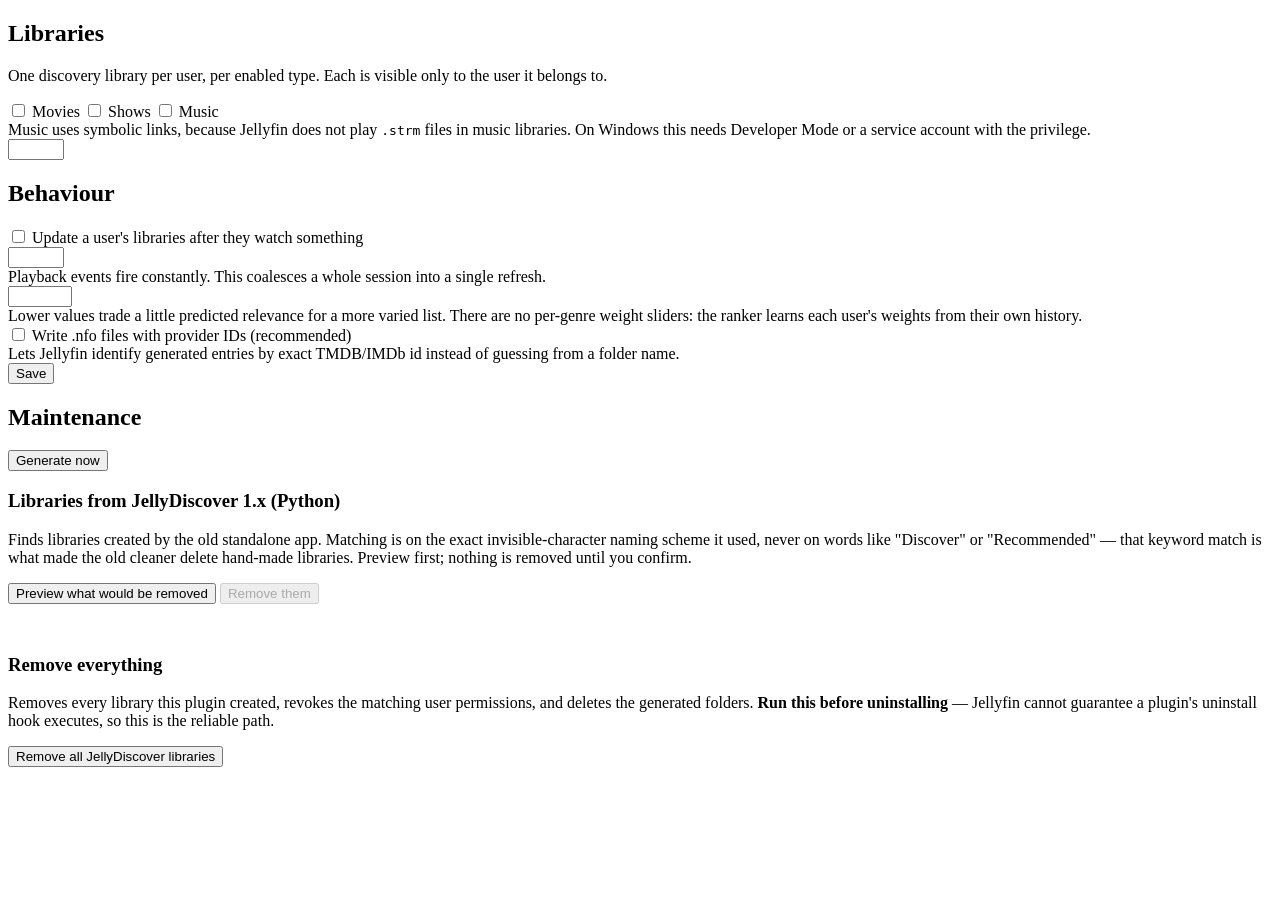
==== src/Jellyfin.Plugin.JellyDiscover/Configuration/configPage.html @ c4bacf26 "JellyDiscover 2.0 beta — native Jellyfin plugin rewrite Complete ground-up rewrite from standalone P" ====
<!DOCTYPE html>
<html lang="en">
<head>
    <meta charset="utf-8">
    <title>JellyDiscover</title>
</head>
<body>
<div id="JellyDiscoverConfigPage" data-role="page" class="page type-interior pluginConfigurationPage"
     data-controller="__plugin/JellyDiscover/configPage.js">
    <div data-role="content">
        <div class="content-primary">

            <form id="jdConfigForm">
                <div class="verticalSection">
                    <h2 class="sectionTitle">Libraries</h2>
                    <p class="fieldDescription">
                        One discovery library per user, per enabled type. Each is visible only to
                        the user it belongs to.
                    </p>

                    <label class="checkboxContainer">
                        <input is="emby-checkbox" type="checkbox" id="jdEnableMovies" />
                        <span>Movies</span>
                    </label>
                    <label class="checkboxContainer">
                        <input is="emby-checkbox" type="checkbox" id="jdEnableShows" />
                        <span>Shows</span>
                    </label>
                    <label class="checkboxContainer">
                        <input is="emby-checkbox" type="checkbox" id="jdEnableMusic" />
                        <span>Music</span>
                    </label>
                    <div class="fieldDescription">
                        Music uses symbolic links, because Jellyfin does not play
                        <code>.strm</code> files in music libraries. On Windows this needs
                        Developer Mode or a service account with the privilege.
                    </div>

                    <div class="inputContainer">
                        <input is="emby-input" type="number" id="jdCount" min="5" max="100"
                               label="Recommendations per library" />
                    </div>
                </div>

                <div class="verticalSection">
                    <h2 class="sectionTitle">Behaviour</h2>

                    <label class="checkboxContainer">
                        <input is="emby-checkbox" type="checkbox" id="jdRefreshOnWatch" />
                        <span>Update a user's libraries after they watch something</span>
                    </label>

                    <div class="inputContainer">
                        <input is="emby-input" type="number" id="jdDebounce" min="1" max="120"
                               label="Wait this many minutes after activity before refreshing" />
                        <div class="fieldDescription">
                            Playback events fire constantly. This coalesces a whole session into
                            a single refresh.
                        </div>
                    </div>

                    <div class="inputContainer">
                        <input is="emby-input" type="number" id="jdDiversity" min="0" max="1" step="0.01"
                               label="Relevance vs variety (1.00 = pure relevance)" />
                        <div class="fieldDescription">
                            Lower values trade a little predicted relevance for a more varied list.
                            There are no per-genre weight sliders: the ranker learns each user's
                            weights from their own history.
                        </div>
                    </div>

                    <label class="checkboxContainer">
                        <input is="emby-checkbox" type="checkbox" id="jdWriteNfo" />
                        <span>Write .nfo files with provider IDs (recommended)</span>
                    </label>
                    <div class="fieldDescription">
                        Lets Jellyfin identify generated entries by exact TMDB/IMDb id instead of
                        guessing from a folder name.
                    </div>
                </div>

                <div>
                    <button is="emby-button" type="submit" class="raised button-submit block">
                        <span>Save</span>
                    </button>
                </div>
            </form>

            <div class="verticalSection">
                <h2 class="sectionTitle">Maintenance</h2>

                <button is="emby-button" type="button" id="jdRun" class="raised block">
                    <span>Generate now</span>
                </button>

                <br />
                <h3>Libraries from JellyDiscover 1.x (Python)</h3>
                <p class="fieldDescription">
                    Finds libraries created by the old standalone app. Matching is on the exact
                    invisible-character naming scheme it used, never on words like "Discover" or
                    "Recommended" — that keyword match is what made the old cleaner delete
                    hand-made libraries. Preview first; nothing is removed until you confirm.
                </p>
                <button is="emby-button" type="button" id="jdLegacyPreview" class="raised block">
                    <span>Preview what would be removed</span>
                </button>
                <button is="emby-button" type="button" id="jdLegacyApply" class="raised block" disabled>
                    <span>Remove them</span>
                </button>
                <pre id="jdLegacyOut" style="white-space:pre-wrap;"></pre>

                <br />
                <h3>Remove everything</h3>
                <p class="fieldDescription">
                    Removes every library this plugin created, revokes the matching user
                    permissions, and deletes the generated folders. <strong>Run this before
                    uninstalling</strong> — Jellyfin cannot guarantee a plugin's uninstall hook
                    executes, so this is the reliable path.
                </p>
                <button is="emby-button" type="button" id="jdRemoveAll" class="raised block button-delete">
                    <span>Remove all JellyDiscover libraries</span>
                </button>
                <pre id="jdStatusOut" style="white-space:pre-wrap;"></pre>
            </div>

        </div>
    </div>

    <script type="text/javascript">
        (function () {
            var pluginId = '6f1a7c48-2b3d-4a91-9d0e-5c7b8e2f4a11';

            function page() {
                return document.querySelector('#JellyDiscoverConfigPage');
            }

            function url(path) {
                return ApiClient.getUrl('JellyDiscover/' + path);
            }

            function show(id, value) {
                page().querySelector(id).textContent =
                    typeof value === 'string' ? value : JSON.stringify(value, null, 2);
            }

            document.querySelector('#JellyDiscoverConfigPage')
                .addEventListener('pageshow', function () {
                    Dashboard.showLoadingMsg();
                    ApiClient.getPluginConfiguration(pluginId).then(function (config) {
                        var p = page();
                        p.querySelector('#jdEnableMovies').checked = config.EnableMovies;
                        p.querySelector('#jdEnableShows').checked = config.EnableShows;
                        p.querySelector('#jdEnableMusic').checked = config.EnableMusic;
                        p.querySelector('#jdCount').value = config.RecommendationCount;
                        p.querySelector('#jdRefreshOnWatch').checked = config.RefreshOnWatch;
                        p.querySelector('#jdDebounce').value = config.RefreshDebounceMinutes;
                        p.querySelector('#jdDiversity').value = config.DiversityLambda;
                        p.querySelector('#jdWriteNfo').checked = config.WriteNfoFiles;
                        Dashboard.hideLoadingMsg();
                    });
                });

            document.querySelector('#jdConfigForm').addEventListener('submit', function (e) {
                e.preventDefault();
                Dashboard.showLoadingMsg();
                ApiClient.getPluginConfiguration(pluginId).then(function (config) {
                    var p = page();
                    config.EnableMovies = p.querySelector('#jdEnableMovies').checked;
                    config.EnableShows = p.querySelector('#jdEnableShows').checked;
                    config.EnableMusic = p.querySelector('#jdEnableMusic').checked;
                    config.RecommendationCount = parseInt(p.querySelector('#jdCount').value, 10);
                    config.RefreshOnWatch = p.querySelector('#jdRefreshOnWatch').checked;
                    config.RefreshDebounceMinutes = parseInt(p.querySelector('#jdDebounce').value, 10);
                    config.DiversityLambda = parseFloat(p.querySelector('#jdDiversity').value);
                    config.WriteNfoFiles = p.querySelector('#jdWriteNfo').checked;
                    ApiClient.updatePluginConfiguration(pluginId, config).then(function (result) {
                        Dashboard.processPluginConfigurationUpdateResult(result);
                    });
                });
                return false;
            });

            document.querySelector('#jdRun').addEventListener('click', function () {
                ApiClient.ajax({ type: 'POST', url: url('Run') }).then(function () {
                    Dashboard.alert('Generation started. Watch Scheduled Tasks for progress.');
                });
            });

            document.querySelector('#jdLegacyPreview').addEventListener('click', function () {
                Dashboard.showLoadingMsg();
                ApiClient.ajax({ type: 'GET', url: url('Legacy'), dataType: 'json' })
                    .then(function (result) {
                        Dashboard.hideLoadingMsg();
                        show('#jdLegacyOut', result);
                        page().querySelector('#jdLegacyApply').disabled = result.Count === 0;
                    });
            });

            document.querySelector('#jdLegacyApply').addEventListener('click', function () {
                Dashboard.confirm(
                    'Remove the previewed 1.x libraries? Their content folders are left on disk.',
                    'Remove legacy libraries',
                    function (confirmed) {
                        if (!confirmed) { return; }
                        Dashboard.showLoadingMsg();
                        ApiClient.ajax({ type: 'POST', url: url('Legacy/Apply'), dataType: 'json' })
                            .then(function (result) {
                                Dashboard.hideLoadingMsg();
                                show('#jdLegacyOut', result);
                            });
                    });
            });

            document.querySelector('#jdRemoveAll').addEventListener('click', function () {
                Dashboard.confirm(
                    'Remove every library JellyDiscover created, and delete its generated content?',
                    'Remove everything',
                    function (confirmed) {
                        if (!confirmed) { return; }
                        Dashboard.showLoadingMsg();
                        ApiClient.ajax({
                            type: 'POST',
                            url: url('RemoveEverything?dropLocalState=false'),
                            dataType: 'json'
                        }).then(function (result) {
                            Dashboard.hideLoadingMsg();
                            show('#jdStatusOut', result);
                        });
                    });
            });
        })();
    </script>
</div>
</body>
</html>
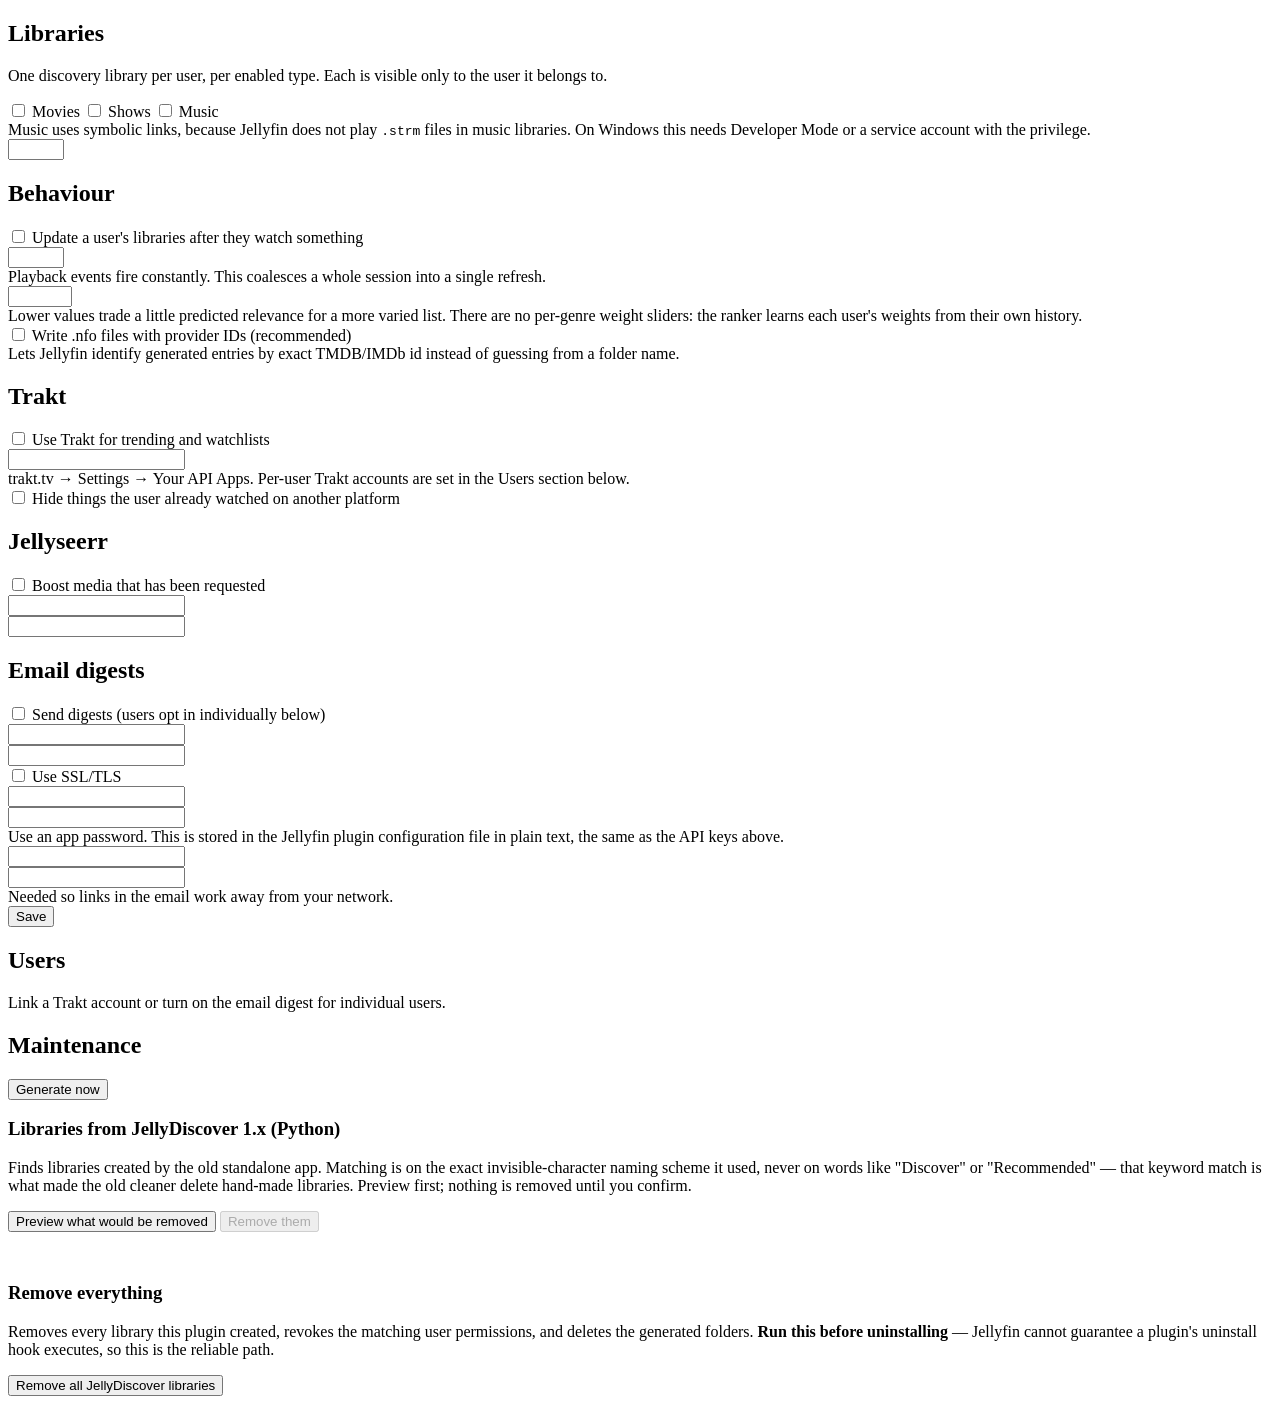
==== commit 3718ab0a: "Add collaborative filtering, Trakt, Jellyseerr and email digests Fills the three feature slots that " ====
--- a/src/Jellyfin.Plugin.JellyDiscover/Configuration/configPage.html
+++ b/src/Jellyfin.Plugin.JellyDiscover/Configuration/configPage.html
@@ -79,12 +79,90 @@
                     </div>
                 </div>
 
+                <div class="verticalSection">
+                    <h2 class="sectionTitle">Trakt</h2>
+                    <label class="checkboxContainer">
+                        <input is="emby-checkbox" type="checkbox" id="jdTraktEnabled" />
+                        <span>Use Trakt for trending and watchlists</span>
+                    </label>
+                    <div class="inputContainer">
+                        <input is="emby-input" type="text" id="jdTraktClientId" label="Trakt Client ID" />
+                        <div class="fieldDescription">
+                            trakt.tv &rarr; Settings &rarr; Your API Apps. Per-user Trakt accounts are
+                            set in the Users section below.
+                        </div>
+                    </div>
+                    <label class="checkboxContainer">
+                        <input is="emby-checkbox" type="checkbox" id="jdTraktExcludeWatched" />
+                        <span>Hide things the user already watched on another platform</span>
+                    </label>
+                </div>
+
+                <div class="verticalSection">
+                    <h2 class="sectionTitle">Jellyseerr</h2>
+                    <label class="checkboxContainer">
+                        <input is="emby-checkbox" type="checkbox" id="jdSeerrEnabled" />
+                        <span>Boost media that has been requested</span>
+                    </label>
+                    <div class="inputContainer">
+                        <input is="emby-input" type="text" id="jdSeerrUrl" label="Jellyseerr URL" />
+                    </div>
+                    <div class="inputContainer">
+                        <input is="emby-input" type="password" id="jdSeerrKey" label="API key" />
+                    </div>
+                </div>
+
+                <div class="verticalSection">
+                    <h2 class="sectionTitle">Email digests</h2>
+                    <label class="checkboxContainer">
+                        <input is="emby-checkbox" type="checkbox" id="jdEmailEnabled" />
+                        <span>Send digests (users opt in individually below)</span>
+                    </label>
+                    <div class="inputContainer">
+                        <input is="emby-input" type="text" id="jdSmtpHost" label="SMTP host" />
+                    </div>
+                    <div class="inputContainer">
+                        <input is="emby-input" type="number" id="jdSmtpPort" label="SMTP port" />
+                    </div>
+                    <label class="checkboxContainer">
+                        <input is="emby-checkbox" type="checkbox" id="jdSmtpSsl" />
+                        <span>Use SSL/TLS</span>
+                    </label>
+                    <div class="inputContainer">
+                        <input is="emby-input" type="text" id="jdSmtpUser" label="SMTP username" />
+                    </div>
+                    <div class="inputContainer">
+                        <input is="emby-input" type="password" id="jdSmtpPass" label="SMTP password" />
+                        <div class="fieldDescription">
+                            Use an app password. This is stored in the Jellyfin plugin configuration
+                            file in plain text, the same as the API keys above.
+                        </div>
+                    </div>
+                    <div class="inputContainer">
+                        <input is="emby-input" type="text" id="jdSmtpFrom" label="From address" />
+                    </div>
+                    <div class="inputContainer">
+                        <input is="emby-input" type="text" id="jdPublicUrl" label="Public server URL" />
+                        <div class="fieldDescription">
+                            Needed so links in the email work away from your network.
+                        </div>
+                    </div>
+                </div>
+
                 <div>
                     <button is="emby-button" type="submit" class="raised button-submit block">
                         <span>Save</span>
                     </button>
                 </div>
             </form>
+
+            <div class="verticalSection">
+                <h2 class="sectionTitle">Users</h2>
+                <p class="fieldDescription">
+                    Link a Trakt account or turn on the email digest for individual users.
+                </p>
+                <div id="jdUsers"></div>
+            </div>
 
             <div class="verticalSection">
                 <h2 class="sectionTitle">Maintenance</h2>
@@ -156,6 +234,21 @@
                         p.querySelector('#jdDebounce').value = config.RefreshDebounceMinutes;
                         p.querySelector('#jdDiversity').value = config.DiversityLambda;
                         p.querySelector('#jdWriteNfo').checked = config.WriteNfoFiles;
+                        p.querySelector('#jdTraktEnabled').checked = config.TraktEnabled;
+                        p.querySelector('#jdTraktClientId').value = config.TraktClientId || '';
+                        p.querySelector('#jdTraktExcludeWatched').checked = config.TraktExcludeWatched;
+                        p.querySelector('#jdSeerrEnabled').checked = config.JellyseerrEnabled;
+                        p.querySelector('#jdSeerrUrl').value = config.JellyseerrUrl || '';
+                        p.querySelector('#jdSeerrKey').value = config.JellyseerrApiKey || '';
+                        p.querySelector('#jdEmailEnabled').checked = config.EmailEnabled;
+                        p.querySelector('#jdSmtpHost').value = config.SmtpHost || '';
+                        p.querySelector('#jdSmtpPort').value = config.SmtpPort;
+                        p.querySelector('#jdSmtpSsl').checked = config.SmtpUseSsl;
+                        p.querySelector('#jdSmtpUser').value = config.SmtpUsername || '';
+                        p.querySelector('#jdSmtpPass').value = config.SmtpPassword || '';
+                        p.querySelector('#jdSmtpFrom').value = config.SmtpFromAddress || '';
+                        p.querySelector('#jdPublicUrl').value = config.PublicServerUrl || '';
+                        loadUsers();
                         Dashboard.hideLoadingMsg();
                     });
                 });
@@ -173,12 +266,70 @@
                     config.RefreshDebounceMinutes = parseInt(p.querySelector('#jdDebounce').value, 10);
                     config.DiversityLambda = parseFloat(p.querySelector('#jdDiversity').value);
                     config.WriteNfoFiles = p.querySelector('#jdWriteNfo').checked;
+                    config.TraktEnabled = p.querySelector('#jdTraktEnabled').checked;
+                    config.TraktClientId = p.querySelector('#jdTraktClientId').value.trim();
+                    config.TraktExcludeWatched = p.querySelector('#jdTraktExcludeWatched').checked;
+                    config.JellyseerrEnabled = p.querySelector('#jdSeerrEnabled').checked;
+                    config.JellyseerrUrl = p.querySelector('#jdSeerrUrl').value.trim();
+                    config.JellyseerrApiKey = p.querySelector('#jdSeerrKey').value.trim();
+                    config.EmailEnabled = p.querySelector('#jdEmailEnabled').checked;
+                    config.SmtpHost = p.querySelector('#jdSmtpHost').value.trim();
+                    config.SmtpPort = parseInt(p.querySelector('#jdSmtpPort').value, 10);
+                    config.SmtpUseSsl = p.querySelector('#jdSmtpSsl').checked;
+                    config.SmtpUsername = p.querySelector('#jdSmtpUser').value.trim();
+                    config.SmtpPassword = p.querySelector('#jdSmtpPass').value;
+                    config.SmtpFromAddress = p.querySelector('#jdSmtpFrom').value.trim();
+                    config.PublicServerUrl = p.querySelector('#jdPublicUrl').value.trim();
                     ApiClient.updatePluginConfiguration(pluginId, config).then(function (result) {
                         Dashboard.processPluginConfigurationUpdateResult(result);
                     });
                 });
                 return false;
             });
+
+            function escapeHtml(value) {
+                var div = document.createElement('div');
+                div.textContent = value == null ? '' : value;
+                return div.innerHTML;
+            }
+
+            function loadUsers() {
+                ApiClient.ajax({ type: 'GET', url: url('Users'), dataType: 'json' })
+                    .then(function (users) {
+                        var host = page().querySelector('#jdUsers');
+                        host.innerHTML = '';
+                        users.forEach(function (u) {
+                            var row = document.createElement('div');
+                            row.className = 'verticalSection';
+                            row.innerHTML =
+                                '<h3>' + escapeHtml(u.Username) + '</h3>' +
+                                '<div class="inputContainer"><input is="emby-input" type="text" ' +
+                                'data-trakt label="Trakt username" /></div>' +
+                                '<label class="checkboxContainer"><input is="emby-checkbox" ' +
+                                'type="checkbox" data-digest /><span>Email digest</span></label>' +
+                                '<div class="inputContainer"><input is="emby-input" type="text" ' +
+                                'data-email label="Email address" /></div>' +
+                                '<button is="emby-button" type="button" class="raised" ' +
+                                'data-save><span>Save user</span></button>';
+                            host.appendChild(row);
+                            row.querySelector('[data-trakt]').value = u.TraktUsername || '';
+                            row.querySelector('[data-digest]').checked = !!u.EmailDigest;
+                            row.querySelector('[data-email]').value = u.EmailOverride || '';
+                            row.querySelector('[data-save]').addEventListener('click', function () {
+                                ApiClient.ajax({
+                                    type: 'POST',
+                                    url: url('Users/' + u.Id),
+                                    contentType: 'application/json',
+                                    data: JSON.stringify({
+                                        TraktUsername: row.querySelector('[data-trakt]').value.trim(),
+                                        EmailDigest: row.querySelector('[data-digest]').checked,
+                                        EmailOverride: row.querySelector('[data-email]').value.trim()
+                                    })
+                                }).then(function () { Dashboard.alert('Saved ' + u.Username); });
+                            });
+                        });
+                    });
+            }
 
             document.querySelector('#jdRun').addEventListener('click', function () {
                 ApiClient.ajax({ type: 'POST', url: url('Run') }).then(function () {
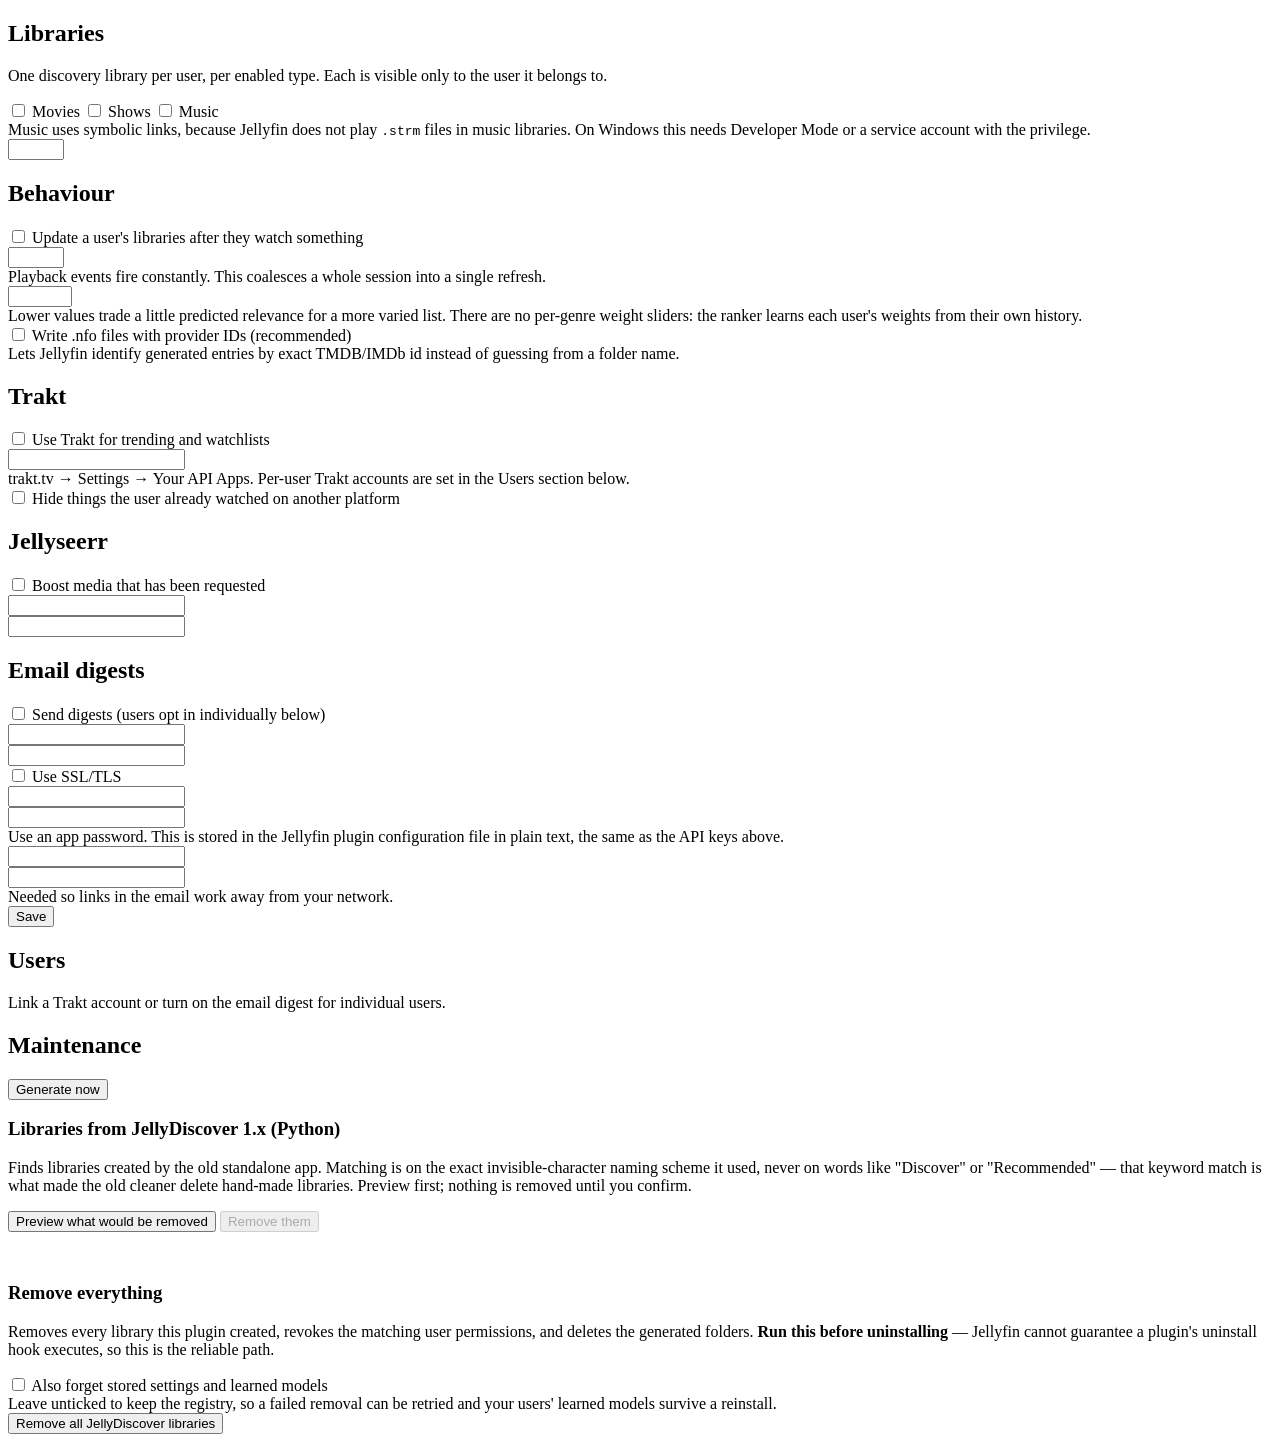
==== commit 116f70e4: "CI publishes the manifest; remove dead config; commit to multilingual model CI   Builds and tests on" ====
--- a/src/Jellyfin.Plugin.JellyDiscover/Configuration/configPage.html
+++ b/src/Jellyfin.Plugin.JellyDiscover/Configuration/configPage.html
@@ -195,6 +195,14 @@
                     uninstalling</strong> — Jellyfin cannot guarantee a plugin's uninstall hook
                     executes, so this is the reliable path.
                 </p>
+                <label class="checkboxContainer">
+                    <input is="emby-checkbox" type="checkbox" id="jdDropState" />
+                    <span>Also forget stored settings and learned models</span>
+                </label>
+                <div class="fieldDescription">
+                    Leave unticked to keep the registry, so a failed removal can be retried and
+                    your users' learned models survive a reinstall.
+                </div>
                 <button is="emby-button" type="button" id="jdRemoveAll" class="raised block button-delete">
                     <span>Remove all JellyDiscover libraries</span>
                 </button>
@@ -371,7 +379,8 @@
                         Dashboard.showLoadingMsg();
                         ApiClient.ajax({
                             type: 'POST',
-                            url: url('RemoveEverything?dropLocalState=false'),
+                            url: url('RemoveEverything?dropLocalState='
+                                + page().querySelector('#jdDropState').checked),
                             dataType: 'json'
                         }).then(function (result) {
                             Dashboard.hideLoadingMsg();
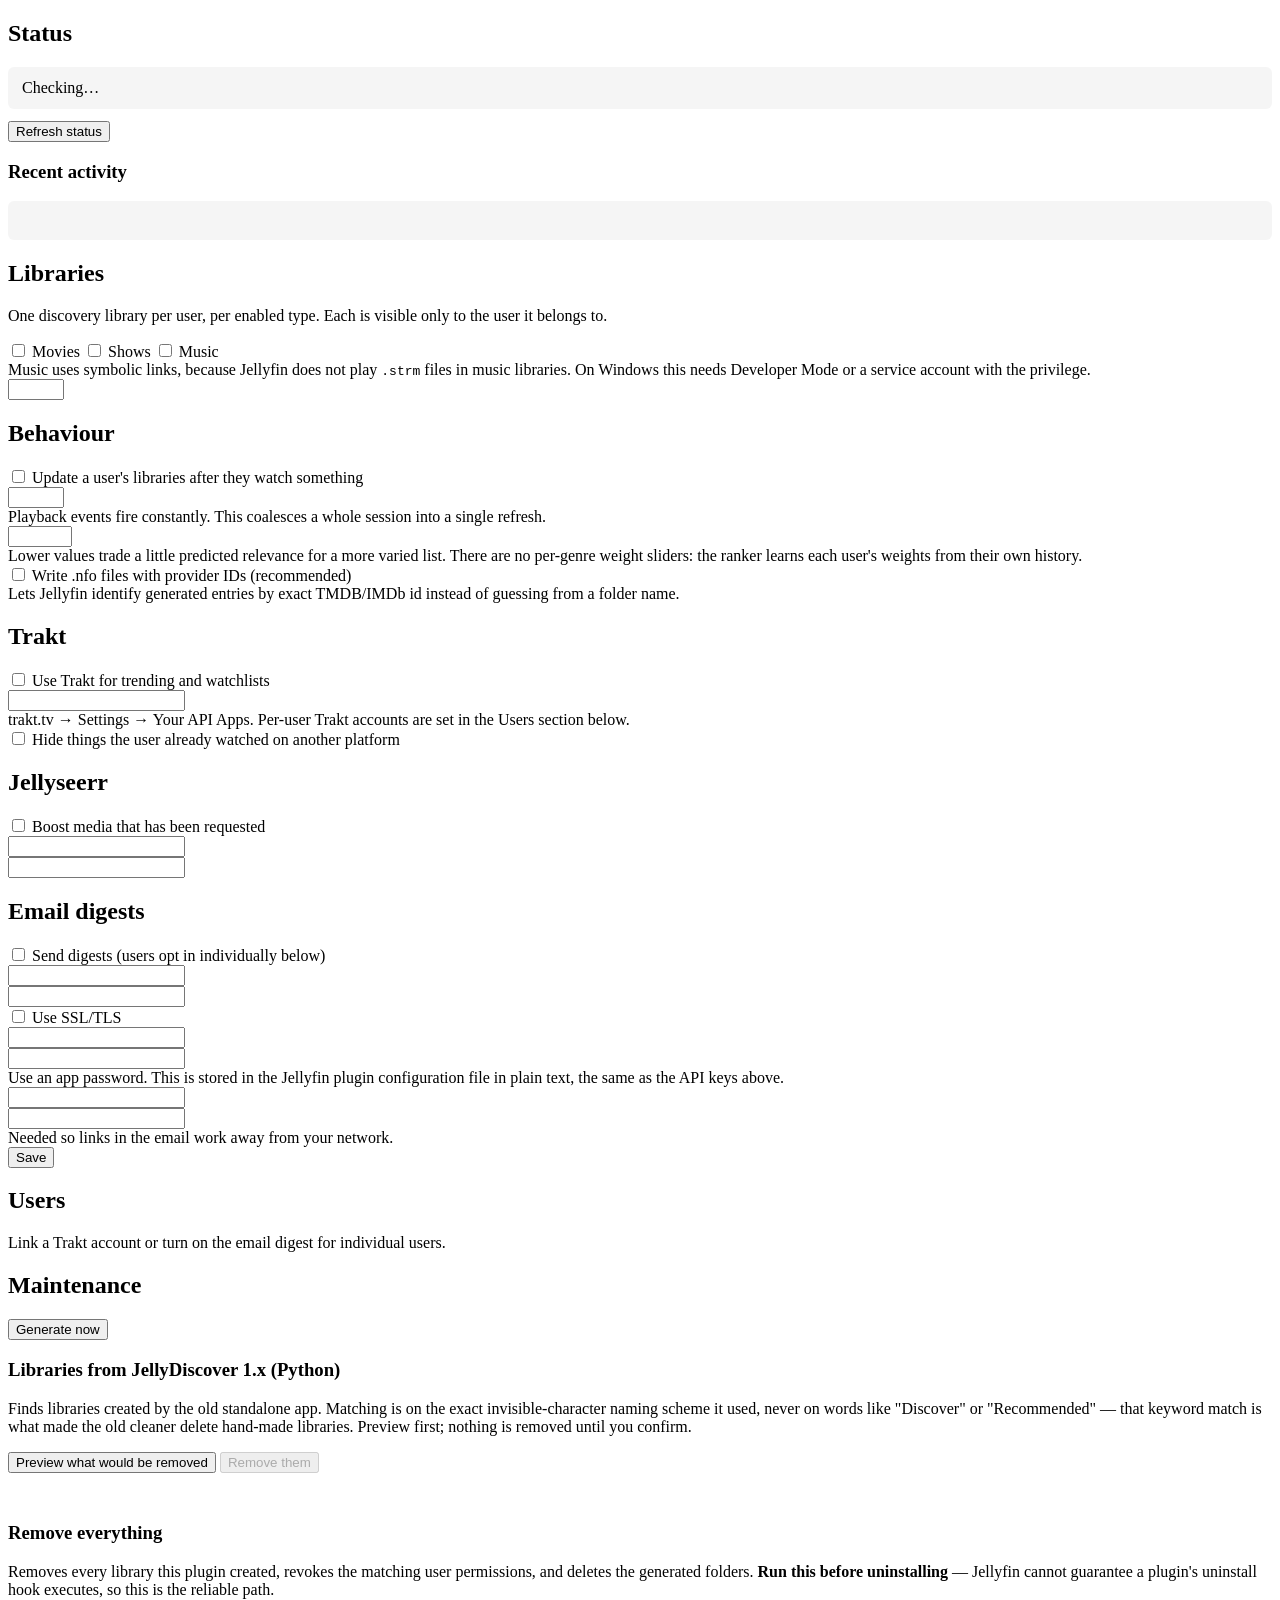
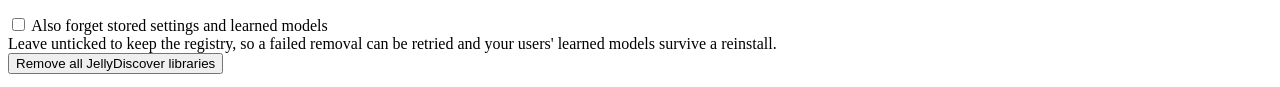
==== commit fa1904fe: "Fix: uninstall hook made the plugin impossible to remove OnUninstalling ran a full teardown and bloc" ====
--- a/src/Jellyfin.Plugin.JellyDiscover/Configuration/configPage.html
+++ b/src/Jellyfin.Plugin.JellyDiscover/Configuration/configPage.html
@@ -9,6 +9,23 @@
      data-controller="__plugin/JellyDiscover/configPage.js">
     <div data-role="content">
         <div class="content-primary">
+
+            <div class="verticalSection">
+                <h2 class="sectionTitle">Status</h2>
+                <div id="jdStatusPanel" style="padding:12px 14px;border-radius:6px;
+                     background:rgba(127,127,127,0.08);margin-bottom:12px;">
+                    Checking&hellip;
+                </div>
+                <button is="emby-button" type="button" id="jdRefreshStatus" class="raised">
+                    <span>Refresh status</span>
+                </button>
+                <h3>Recent activity</h3>
+                <div id="jdEvents" style="font-family:monospace;font-size:12px;line-height:1.6;
+                     max-height:320px;overflow:auto;padding:10px 12px;border-radius:6px;
+                     background:rgba(127,127,127,0.08);">
+                    &nbsp;
+                </div>
+            </div>
 
             <form id="jdConfigForm">
                 <div class="verticalSection">
@@ -257,6 +274,7 @@
                         p.querySelector('#jdSmtpFrom').value = config.SmtpFromAddress || '';
                         p.querySelector('#jdPublicUrl').value = config.PublicServerUrl || '';
                         loadUsers();
+                        renderStatus();
                         Dashboard.hideLoadingMsg();
                     });
                 });
@@ -294,6 +312,63 @@
                 });
                 return false;
             });
+
+            function renderStatus() {
+                var panel = page().querySelector('#jdStatusPanel');
+                ApiClient.ajax({ type: 'GET', url: url('Status'), dataType: 'json' })
+                    .then(function (status) {
+                        if (!status.Count) {
+                            panel.innerHTML =
+                                '<b>Plugin loaded, no libraries generated yet.</b><br>' +
+                                'Nothing runs at install time. Enable a media type above, press ' +
+                                'Save, then press <b>Generate now</b> below. Progress appears in ' +
+                                'Dashboard &rarr; Scheduled Tasks.';
+                            return;
+                        }
+                        var rows = status.Libraries.map(function (l) {
+                            return '<tr><td style="padding:2px 12px 2px 0">' + escapeHtml(l.User) +
+                                '</td><td style="padding:2px 12px 2px 0">' + escapeHtml(l.Kind) +
+                                '</td><td style="padding:2px 0;opacity:0.7">' +
+                                escapeHtml(l.ContentPath) + '</td></tr>';
+                        }).join('');
+                        panel.innerHTML =
+                            '<b>' + status.Count + ' discovery ' +
+                            (status.Count === 1 ? 'library' : 'libraries') + '</b>' +
+                            '<table style="margin-top:8px;font-size:13px;">' +
+                            '<tr style="opacity:0.6"><th style="text-align:left;padding-right:12px">User</th>' +
+                            '<th style="text-align:left;padding-right:12px">Type</th>' +
+                            '<th style="text-align:left">Content</th></tr>' + rows + '</table>';
+                    })
+                    .catch(function () {
+                        panel.innerHTML =
+                            '<b>Could not reach the plugin API.</b><br>' +
+                            'The plugin may have failed to load. Check the Jellyfin log for ' +
+                            '"JellyDiscover", and Dashboard &rarr; Scheduled Tasks for ' +
+                            '"Generate discovery libraries".';
+                    });
+
+                var log = page().querySelector('#jdEvents');
+                ApiClient.ajax({ type: 'GET', url: url('Events?take=40'), dataType: 'json' })
+                    .then(function (events) {
+                        if (!events.length) {
+                            log.textContent = 'No activity recorded yet.';
+                            return;
+                        }
+                        log.innerHTML = events.map(function (e) {
+                            var colour = e.Level === 'error' ? '#c2333d'
+                                : e.Level === 'warn' ? '#9c6420' : 'inherit';
+                            return '<div style="color:' + colour + '">' +
+                                escapeHtml((e.Occurred || '').replace('T', ' ').substring(0, 19)) +
+                                '  [' + escapeHtml(e.Stage) + ']  ' +
+                                escapeHtml(e.Message) + '</div>';
+                        }).join('');
+                    })
+                    .catch(function () {
+                        log.textContent = 'Could not read the activity log.';
+                    });
+            }
+
+            document.querySelector('#jdRefreshStatus').addEventListener('click', renderStatus);
 
             function escapeHtml(value) {
                 var div = document.createElement('div');
@@ -341,7 +416,14 @@
 
             document.querySelector('#jdRun').addEventListener('click', function () {
                 ApiClient.ajax({ type: 'POST', url: url('Run') }).then(function () {
-                    Dashboard.alert('Generation started. Watch Scheduled Tasks for progress.');
+                    Dashboard.alert('Generation started. This panel updates as it progresses.');
+                    // Generation is asynchronous, so poll for a while rather than leaving
+                    // the page showing stale state.
+                    var ticks = 0;
+                    var timer = setInterval(function () {
+                        renderStatus();
+                        if (++ticks >= 20) { clearInterval(timer); }
+                    }, 3000);
                 });
             });
 
